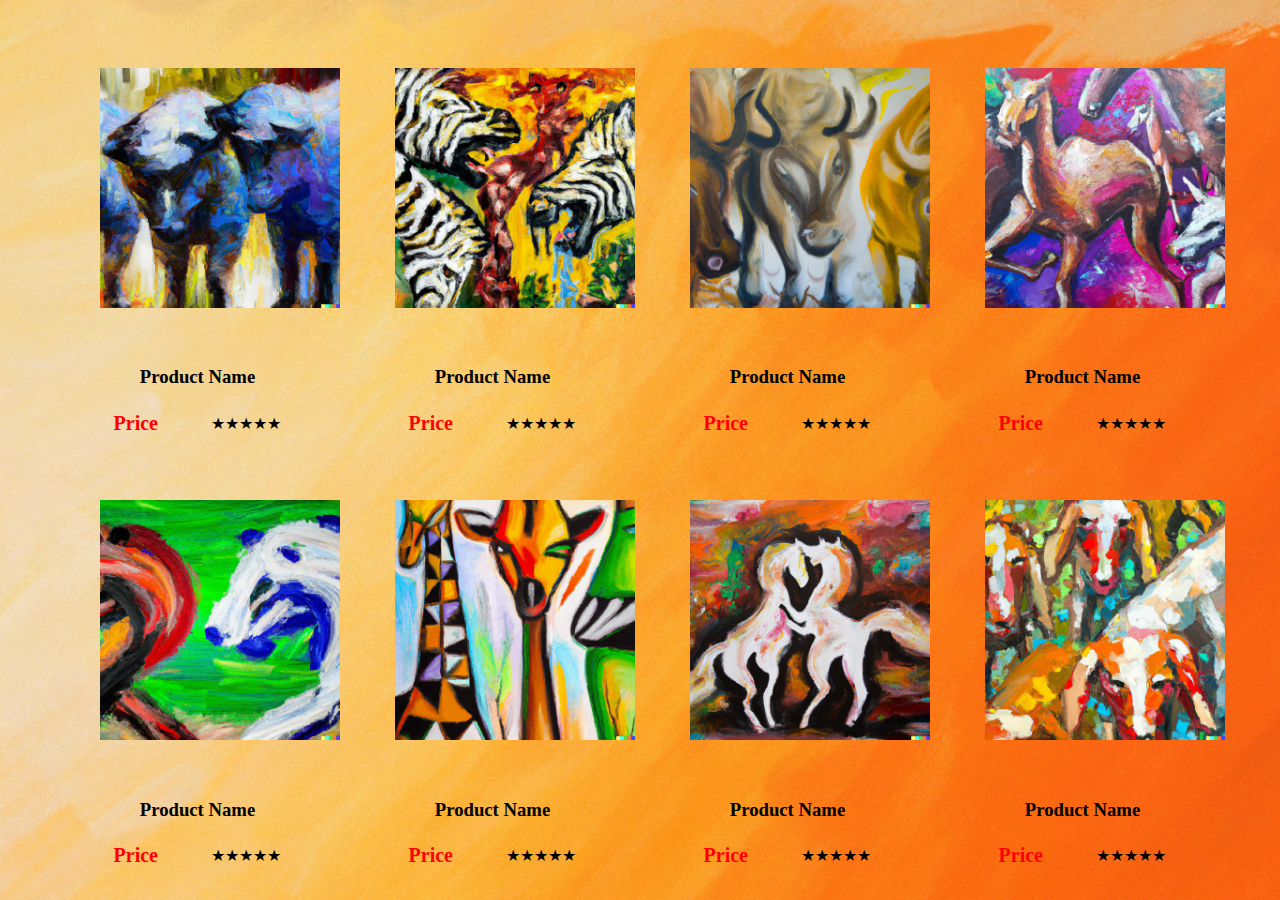
==== frontend/explore.html @ 73485a9f "adding explore page" ====
<!DOCTYPE html>
<html lang="en">

<head>
    <meta charset="UTF-8">
    <meta name="author" content="Baptiste Lacroix">
    <link rel="stylesheet" href="./css/menu.css">
    <link rel="stylesheet" href="./css/explore.css">
    <meta name="viewport" content="width=device-width, initial-scale=1" />
    <title>Painting Oil Beautify</title>
</head>

<body>
    <script src="../backend/javascript/explore.js"></script>
</body>

</html>
---- frontend/css/menu.css ----
* {
    color: black;
    box-sizing: border-box;
}

@import url('https://fonts.googleapis.com/css2?family=Poppins:wght@200;300;400;500&family=Roboto:wght@300&display=swap');


body {
    padding: 0;
    margin: 0;
    width: 100%;
    min-height: 100vh;
    overflow-x: hidden;
    background-image: url(../img/background.png);
    background-repeat: no-repeat;
    background-size: cover;
}


/*-------------------- Navigation --------------------*/

nav {
    position: fixed;
    width: 100vw;
    display: flex;
    backdrop-filter: blur(5px);
    box-shadow: rgba(0, 0, 0, 0.35) 0 5px 15px;
    border-bottom: orange solid 5px;
    z-index: 999;
}

nav>div.nav-left {
    display: flex;
    flex-grow: 1;
    margin-left: 5%;
}

nav>div.nav-right {
    display: flex;
    flex-direction: column;
    margin-right: 5%;
}

nav>div.nav-left>ol>li>a {
    color: black;
    font-size: 1.2em;
    text-decoration: none;
    font-weight: 200;
    margin: 0;
    padding: 0;
}

nav>div.nav-right>ol>li>a {
    text-decoration: none;
    font-weight: 200;
    font-size: 1em;
}

nav ol>li {
    list-style: none;
    font-weight: bolder;
    display: inline-block;
    padding: 20px 20px;
    cursor: pointer;
}

ul {
    padding: 0;
    margin: 0;
    display: block;
    list-style: none;
}


#shoppingCart {
    width: 50px;
    height: 50px;
    border: 2px solid black;
}


/*-------------------- Footer --------------------*/

footer {
    display: block;
    margin-top: 3%;
    padding: 1%;
    text-align: center;
    backdrop-filter: blur(5px);
    box-shadow: rgba(0, 0, 0, 0.35) 0 5px 15px;
    border-top: orange solid 5px;
}

footer>p>a {
    text-decoration: none;
}
---- frontend/css/explore.css ----
body {
    display: flex;
    justify-content: center;
    align-items: center;
    min-height: 100vh;
}

.container {
    position: relative;
    width: 1200px;
    display: grid;
    grid-template-columns: repeat(auto-fit, minmax(250px, 1fr));
    grid-template-rows: auto;
    grid-gap: 20px;
    padding: 20px;
}

.conainer .card {
    width: 100%;
    background-color: #fff;
}

.container .card .imgBox {
    position: relative;
    width: 300px;
    height: 300px;
    overflow: hidden;
    margin: 10px;
}

.container .card .imgBox img {
    position: absolute;
    top: 0;
    left: 0;
    width: 300px;
    height: 100%;
    object-fit: cover;
    transition: 0.5s ease-in-out;
    transform-origin: right;
    padding: 30px;
}

.container .card:hover .imgBox img {
    transform: scale(1.2);
}

.productName {
    display: flex;
    justify-content: center;
}

.action {
    position: absolute;
    top: 10px;
    right: 40px;
}

.action li {
    position: relative;
    list-style: none;
    width: 30px;
    height: 30px;
    background-color: #fff;
    display: flex;
    justify-content: center;
    align-items: center;
    margin: 5px;
    cursor: pointer;
    transition: transform 0.5s;
    transform: translateX(75px);
}

.action li:nth-child(2) {
    transition-delay: 0.15s;
}

.action li:nth-child(3) {
    transition-delay: 0.3s;
}

.container .card:hover .action li {
    transform: translateX(0px);
}

.action li:hover {
    background-color: #ff9f1a;
    color: #fff;
}

.action li span {
    position: absolute;
    right: 50px;
    top: 50%;
    transform: translateY(-50%) translateX(-20px);
    white-space: nowrap;
    background-color: #fff;
    padding: 4px 6px;
    color: #333;
    font-weight: bolder;
    font-size: 14px;
    border-radius: 5px;
    pointer-events: none;
    opacity: 0;
    transition: 0.5s;
}

.action li:hover span {
    opacity: 1;
    transform: translateY(-50%) translateX(0px);
}

.action li span::before {
    content: "";
    position: absolute;
    top: 50%;
    right: -4px;
    width: 8px;
    height: 8px;
    background-color: #fff;
    transform: translateY(-50%) rotate(45deg);
}

.conainer .card .content {
    padding: 10px;
}

.conainer .card .content .poductName h3 {
    font-size: 20px;
    font-weight: 500;
    color: #000;
    margin: 5px 0;
}

.container .card .content .price_rating {
    display: flex;
    justify-content: space-evenly;
    align-items: center;
}

.container .card .content .price_rating h2 {
    font-size: 20px;
    font-weight: bold;
    color: red;
    margin: 5px 0;
}

.container .card .content .price_rating .fa {
    color: #ff9f1a;
    cursor: pointer;
}

.container .card .content .price_rating .fa.grey {
    color: #ccc;
}
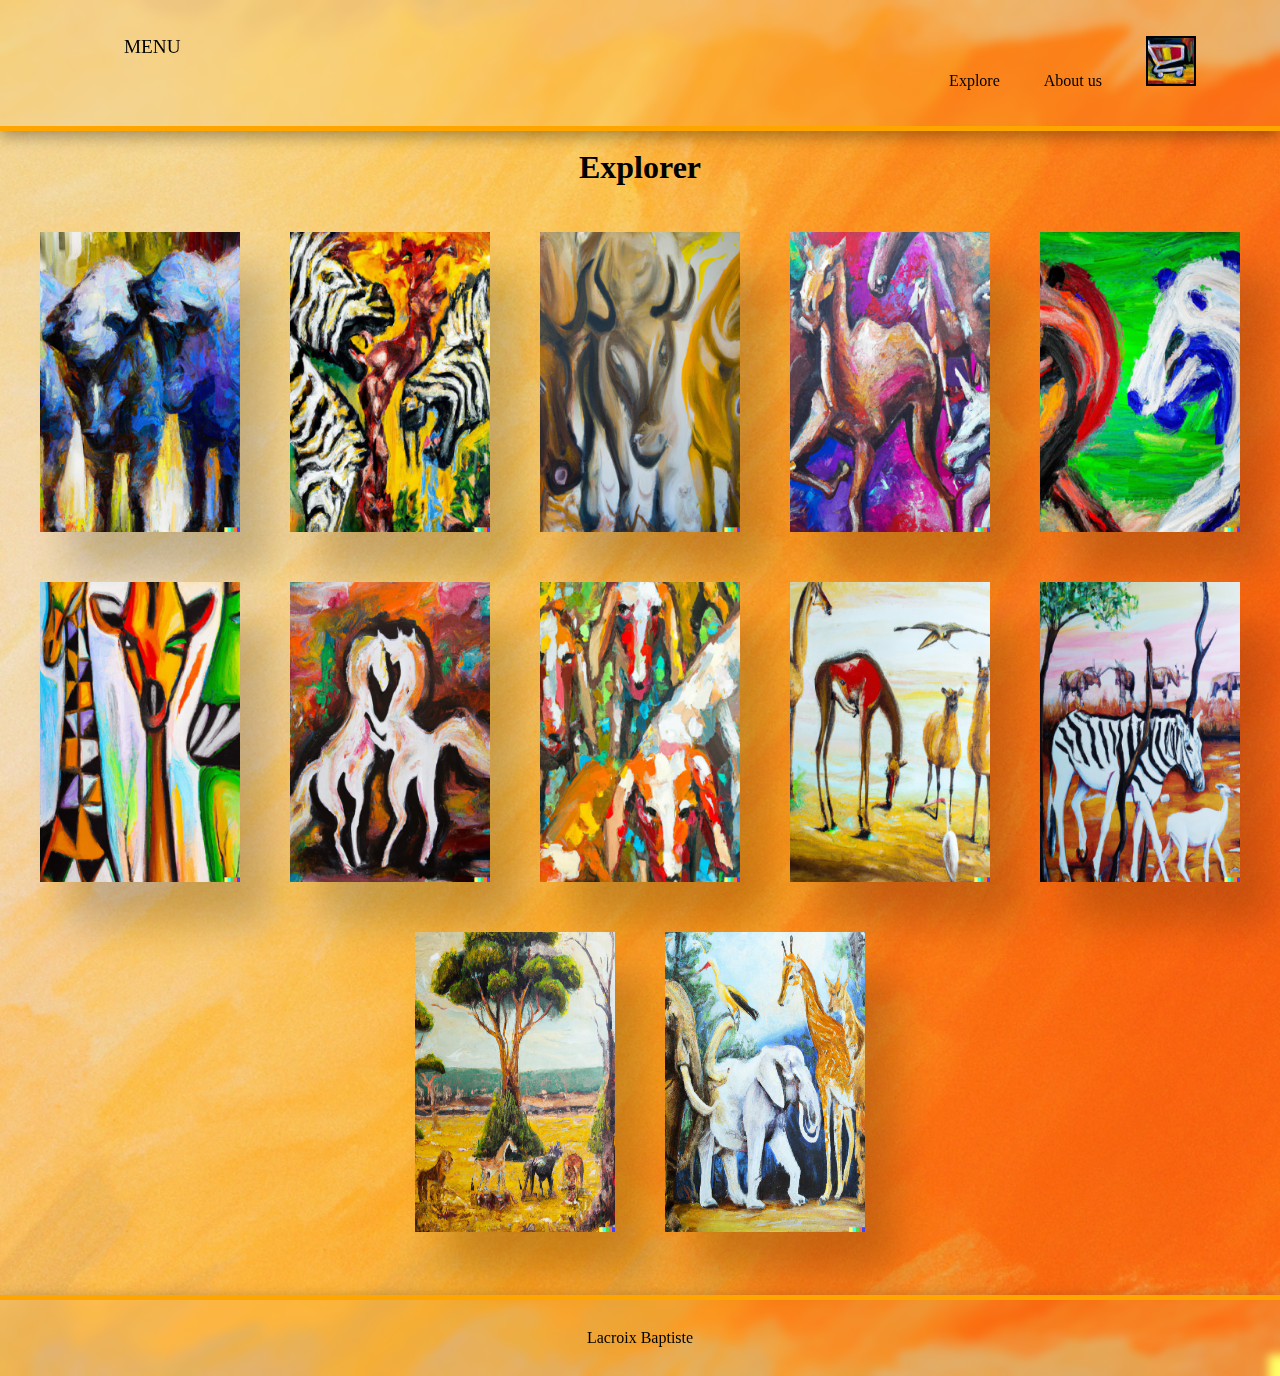
==== commit 292331d3: "change Explorer page and adding new Images" ====
--- a/frontend/explore.html
+++ b/frontend/explore.html
@@ -11,7 +11,44 @@
 </head>
 
 <body>
+    <header>
+        <nav id="premier">
+            <div class="nav-left">
+                <ol>
+                    <li>
+                        <a href="../index.html">MENU</a>
+                    </li>
+                </ol>
+            </div>
+            <div class="nav-right">
+                <ol>
+                    <li>
+                        <a href="./explore.html">Explore</a>
+                    </li>
+                    <li>
+                        <a href="#">About us</a>
+                    </li>
+                    <li>
+                        <a href="#"><img id="shoppingCart" src="./img/shoppingCart.png" width="1024" height="1024"
+                                alt="oil painting of shopping cart"></a>
+                    </li>
+                </ol>
+            </div>
+        </nav>
+    </header>
+    <section>
+        <div id="top">
+            <h1>Explorer</h1>
+        </div>
+    </section>
+    <section id="explorer">
+    </section>
     <script src="../backend/javascript/explore.js"></script>
+    <footer>
+        <p>
+            <a href="mailto:baptiste&period;lacroix&commat;etu&period;unice&period;fr">Lacroix Baptiste</a>
+        </p>
+    </footer>
 </body>
 
 </html>--- a/frontend/css/explore.css
+++ b/frontend/css/explore.css
@@ -1,154 +1,147 @@
-body {
+#top {
+    background-image: url('../img/explore.jpg');
+    background-size: cover;
+    background-position: center;
+    background-repeat: no-repeat;
+    height: 23vh;
+    width: 100%;
     display: flex;
+    justify-content: flex-end;
+    align-items: center;
+    flex-direction: column;
+}
+
+
+/* ------- Center --------- */
+
+.container {
+    display: flex;
+    flex-wrap: wrap;
     justify-content: center;
     align-items: center;
-    min-height: 100vh;
+    margin: 0px;
+    padding: 0px;
 }
 
-.container {
+.card {
     position: relative;
-    width: 1200px;
-    display: grid;
-    grid-template-columns: repeat(auto-fit, minmax(250px, 1fr));
-    grid-template-rows: auto;
-    grid-gap: 20px;
-    padding: 20px;
+    width: 200px;
+    height: 300px;
+    border-radius: 0px 10px 10px 0px;
+    background-image: url('../img/cards.png');
+    justify-content: center;
+    align-items: center;
+    display: flex;
+    perspective: 100em;
+    margin: 25px;
+    box-shadow: 30px 40px 40px rgba(0, 0, 0, 0.2);
 }
 
-.conainer .card {
+.cover {
+    position: absolute;
+    top: 0px;
+    left: 0px;
     width: 100%;
-    background-color: #fff;
+    height: 100%;
+    background-image: url('../img/cards.png');
+    transform-style: preserve-3d;
+    transform-origin: left;
+    transition: transform 1s;
+    border-radius: 0px 10px 10px 0px;
+    font-size: 30px;
+    font-weight: bold;
 }
 
-.container .card .imgBox {
-    position: relative;
-    width: 300px;
-    height: 300px;
-    overflow: hidden;
-    margin: 10px;
+.card:hover .cover {
+    transform: rotateY(-120deg);
 }
 
-.container .card .imgBox img {
+.coverFront,
+.coverBack {
     position: absolute;
-    top: 0;
-    left: 0;
-    width: 300px;
+    width: 100%;
     height: 100%;
-    object-fit: cover;
-    transition: 0.5s ease-in-out;
-    transform-origin: right;
-    padding: 30px;
+    justify-content: center;
+    align-items: center;
+    display: flex;
 }
 
-.container .card:hover .imgBox img {
-    transform: scale(1.2);
+.coverFront {
+    background: #f4f4f4;
+    text-align: center;
+    border-radius: 0px 10px 10px 0px;
+    color: #333;
 }
 
-.productName {
-    display: flex;
-    justify-content: center;
+.coverBack {
+    background: #ddd;
+    border-radius: 10px 0px 0px 10px;
+    transform: rotateY(180deg);
 }
 
-.action {
-    position: absolute;
-    top: 10px;
-    right: 40px;
+.sh_img {
+    width: 200px;
+    height: 300px;
 }
 
-.action li {
-    position: relative;
-    list-style: none;
-    width: 30px;
-    height: 30px;
-    background-color: #fff;
-    display: flex;
-    justify-content: center;
-    align-items: center;
-    margin: 5px;
-    cursor: pointer;
-    transition: transform 0.5s;
-    transform: translateX(75px);
+
+/*---------------  Buttons ------------------- */
+
+.cta {
+    border: none;
+    background: none;
 }
 
-.action li:nth-child(2) {
-    transition-delay: 0.15s;
+.cta span {
+    padding-bottom: 7px;
+    letter-spacing: 4px;
+    font-size: 14px;
+    padding-right: 15px;
+    text-transform: uppercase;
 }
 
-.action li:nth-child(3) {
-    transition-delay: 0.3s;
+.cta svg {
+    transform: translateX(-8px);
+    transition: all 0.3s ease;
 }
 
-.container .card:hover .action li {
-    transform: translateX(0px);
+.cta:hover svg {
+    transform: translateX(0);
 }
 
-.action li:hover {
-    background-color: #ff9f1a;
-    color: #fff;
+.cta:active svg {
+    transform: scale(0.9);
 }
 
-.action li span {
-    position: absolute;
-    right: 50px;
-    top: 50%;
-    transform: translateY(-50%) translateX(-20px);
-    white-space: nowrap;
-    background-color: #fff;
-    padding: 4px 6px;
-    color: #333;
-    font-weight: bolder;
-    font-size: 14px;
-    border-radius: 5px;
-    pointer-events: none;
-    opacity: 0;
-    transition: 0.5s;
+.hover-underline-animation {
+    position: relative;
+    color: black;
+    padding-bottom: 20px;
 }
 
-.action li:hover span {
-    opacity: 1;
-    transform: translateY(-50%) translateX(0px);
+.hover-underline-animation:after {
+    content: "";
+    position: absolute;
+    width: 100%;
+    transform: scaleX(0);
+    height: 2px;
+    bottom: 0;
+    left: 0;
+    background-color: #000000;
+    transform-origin: bottom right;
+    transition: transform 0.25s ease-out;
 }
 
-.action li span::before {
-    content: "";
-    position: absolute;
-    top: 50%;
-    right: -4px;
-    width: 8px;
-    height: 8px;
-    background-color: #fff;
-    transform: translateY(-50%) rotate(45deg);
+.cta:hover .hover-underline-animation:after {
+    transform: scaleX(1);
+    transform-origin: bottom left;
 }
 
-.conainer .card .content {
+button.btn-information {
     padding: 10px;
-}
-
-.conainer .card .content .poductName h3 {
-    font-size: 20px;
-    font-weight: 500;
-    color: #000;
-    margin: 5px 0;
-}
-
-.container .card .content .price_rating {
-    display: flex;
-    justify-content: space-evenly;
-    align-items: center;
-}
-
-.container .card .content .price_rating h2 {
-    font-size: 20px;
-    font-weight: bold;
-    color: red;
-    margin: 5px 0;
-}
-
-.container .card .content .price_rating .fa {
-    color: #ff9f1a;
-    cursor: pointer;
-}
-
-.container .card .content .price_rating .fa.grey {
-    color: #ccc;
+    position: relative;
+    text-decoration: none;
+    color: black;
+    backdrop-filter: blur(20px);
+    border: 2px solid black;
 }